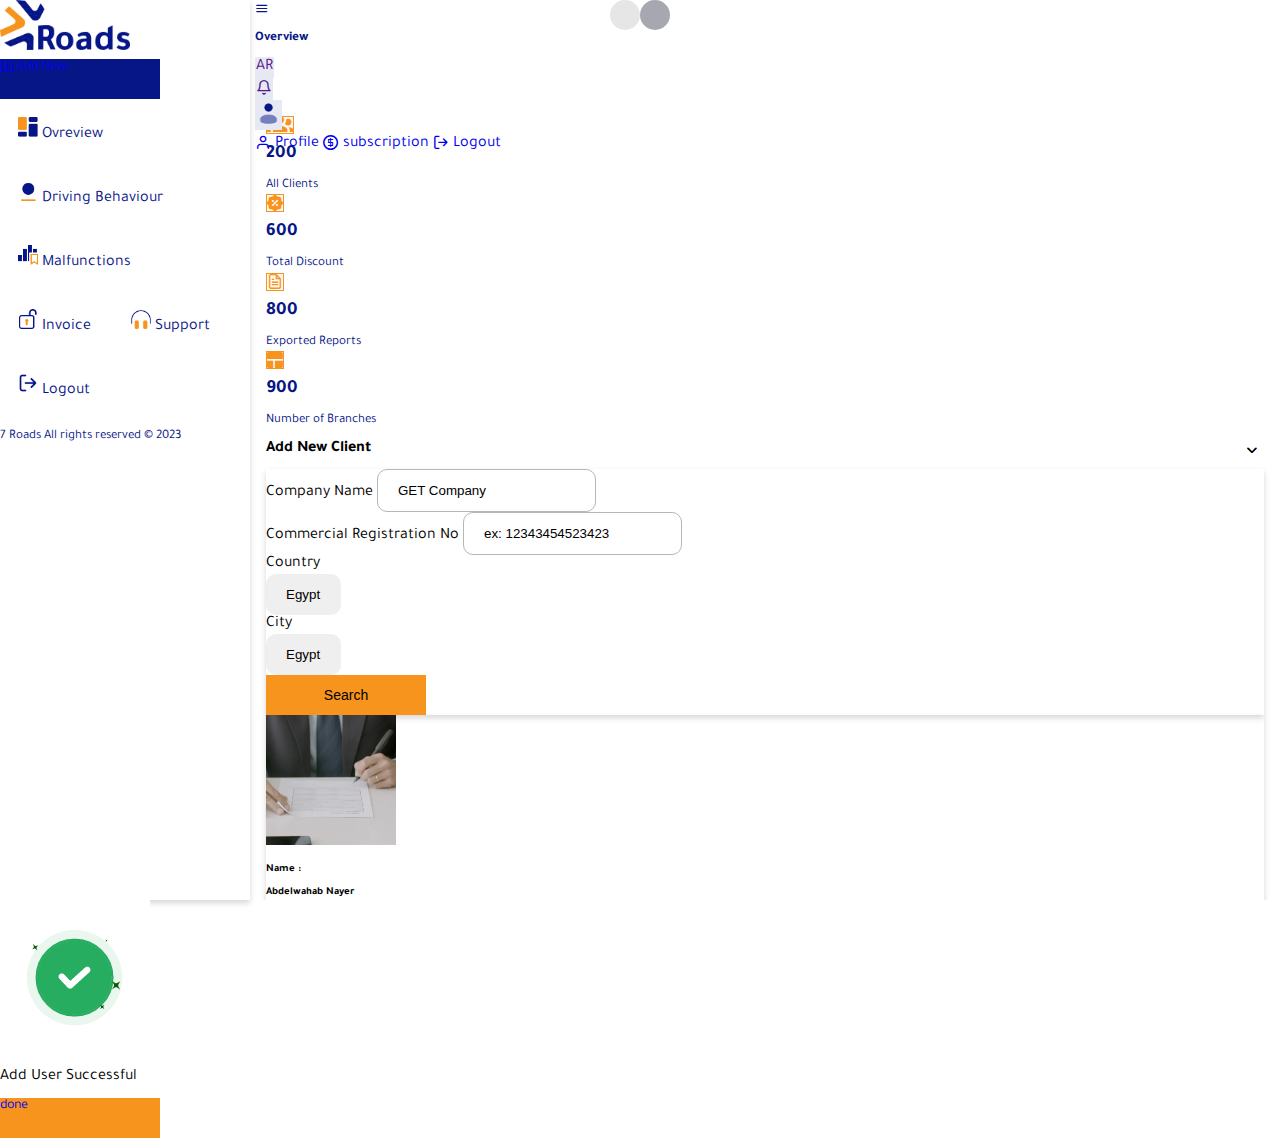
==== addnew.html @ 09cc7b53 "done-app" ====
<!DOCTYPE html>
<html lang="en" dir="ltr">
<head>
    <!-- Title Page -->
    <title>Roads</title>

    <!-- favicon Page -->
    <link rel="shortcut icon" href="./images/Logo-Roads.png">

    <!-- Required meta tags -->
    <meta charset="utf-8">
    <meta http-equiv="X-UA-Compatible" content="IE=edge,chrome=1">
    <meta name="viewport" content="width=device-width, initial-scale=1, maximum-scale=1, user-scalable=no">
    <meta name="HandheldFriendly" content="true">

    <!-- Fancybox CSS -->
    <meta name="theme-color" content="#121320">
    <meta name="msapplication-navbutton-color" content="#121320">
    <meta name="apple-mobile-web-app-status-bar-style" content="#121320">

    <!-- CSS Animation -->
    <link href="https://unpkg.com/aos@2.3.1/dist/aos.css" rel="stylesheet">
    <!-- Bootstrap 5 -->
    <link href="https://cdn.jsdelivr.net/npm/bootstrap@5.0.2/dist/css/bootstrap.min.css" rel="stylesheet" integrity="sha384-EVSTQN3/azprG1Anm3QDgpJLIm9Nao0Yz1ztcQTwFspd3yD65VohhpuuCOmLASjC" crossorigin="anonymous">
    <!-- Main CSS -->
    <link rel="stylesheet" href="./style/main.css">
    <!-- Icons -->
    <link rel="stylesheet" href="./icons/icons.css">


</head>
<body>

    <!-- Loading App -->
    <div class="loader w-100 h-100">
        <div class="spinner">
            <div class="item item-1"></div>
            <div class="item item-2"></div>
            <div class="item item-3"></div>
            <div class="item item-4"></div>
        </div>
    </div>
    
    <div class="admin">

        <!-- Header -->
        <header class="d-flex align-items-center bg-white heder-dashboard">
            <div class="d-flex align-items-center justify-content-between px-4 w-100">
                <div class="d-flex align-items-center">
                    <button class="btn-fade-nav">
                        <i class="icon-menu fs-3 colorMain"></i>
                    </button>
                    <h5 class="fw-bold mx-3 my-0 colorMain">Overview</h5>
                </div>
                <div class="d-flex align-items-center">
                    <div class="lang-list mx-2">
                        <a href="" class="btn bgOpSecColor borderOpSecColor outline">
                            <span class="fs-6 fw-bold">AR</span>
                        </a>
                    </div>
                    <div class="dropdown bell-list mx-2">
                        <a href="" class="btn bgOpSecColor borderOpSecColor outline">
                            <i class="icon-bell fs-5"></i>
                        </a>
                    </div>
                    <div class="dropdown user-list mx-2">
                        <button class="btn bgOpSecColor borderOpSecColor outline" type="button" id="dropdownMenuButton1" data-bs-toggle="dropdown" aria-expanded="false">
                            <img src="./images/t-ico-1.png" alt="">
                        </button>
                        <ul class="dropdown-menu p-0" aria-labelledby="dropdownMenuButton1">
                            <li class="w-100">
                                <a class="dropdown-item border-bottom py-2 w-100" href="profile.html">
                                    <i class="icon-user"></i>
                                    <span class="mx-2">Profile</span>
                                </a>
                            </li>
                            <li class="w-100">
                                <a class="dropdown-item border-bottom py-2 w-100" href="subscription.html">
                                    <i class="icon-coin-dollar"></i>
                                    <span class="mx-2">
                                        subscription
                                    </span>
                                </a>
                            </li>
                            <li class="w-100">
                                <a class="dropdown-item py-2 w-100" href="index.html">
                                    <i class="icon-log-out"></i>
                                    <span class="mx-2">Logout</span>
                                </a>
                            </li>
                        </ul>
                    </div>
                </div>
            </div>
        </header>

        <!-- Side Nav -->
        <aside class="nav p-3">
            <div class="d-flex flex-column justify-content-between w-100">
                <div class="">
                    <div class="logo-img text-center p-2 mb-5 mt-3">
                        <img src="./images/logo.png" alt="">
                        <img class="m-auto" src="./images/Logo-Roads.png" alt="">
                    </div>
                    <a href="addnew.html" class="btn-button w-100 bgColorMain text-white rounded-3 mb-4 d-flex align-items-center justify-content-center">
                        <i class="icon-plus-square"></i>
                        <span class="mx-2">Add New</span>
                    </a>
                    <ul class="d-flex flex-column">
                        <li class="my-1">
                            <a href="dashboard.html" class="d-block">
                                <img src="./images/t-ico-7.png" alt="">
                                <span class="fw-bold colorMain mx-2">Ovreview</span>
                            </a>
                        </li>
                        <li class="my-1">
                            <a href="driving-behaviour.html" class="d-block">
                                <img src="./images/t-ico-6.png" alt="">
                                <span class="fw-bold colorMain mx-2">Driving Behaviour</span>
                            </a>
                        </li>
                        <li class="my-1">
                            <a href="malfunctions.html" class="d-block">
                                <img src="./images/t-ico-5.png" alt="">
                                <span class="fw-bold colorMain mx-2">Malfunctions</span>
                            </a>
                        </li>
                        <li class="my-1">
                            <a href="invoice.html" class="d-block">
                                <img src="./images/t-ico-4.png" alt="">
                                <span class="fw-bold colorMain mx-2">Invoice</span>
                            </a>
                        </li>
                        <li class="my-1">
                            <a href="support.html" class="d-block">
                                <img src="./images/t-ico-3.png" alt="">
                                <span class="fw-bold colorMain mx-2">Support</span>
                            </a>
                        </li>
                        <li class="my-1">
                            <a href="index.html" class="d-block py-2">
                                <img src="./images/t-ico-2.png" alt="">
                                <span class="fw-bold colorMain mx-2">Logout</span>
                            </a>
                        </li>
                    </ul>
                </div>
                <div class="mt-5 pt-5 end-footer-board">
                    <p class="m-0 text-center colorMain small-font-13"><span class="fw-bold">7 Roads</span> All rights reserved © 2023</p>
                </div>
            </div>
        </aside>

        <!-- Main Body -->
        <main class="main-body body-board py-3">
            <div class="container-fulid p-0 m-0">

                <div class="row p-0 m-0">
                    <div class="col-md-3 col-xs-12">
                        <div class="border py-3 px-3 my-2 block-sec">
                            <div class="d-flex align-items-center">
                                <div class="icon-sec">
                                    <span class="borderSecondColor d-flex rounded-circle align-items-center justify-content-center">
                                        <i class="icon-users-group secondColor fs-6"></i>
                                    </span>
                                </div>
                                <div class="info-sec px-3">
                                    <h3 class="colorMain fw-bold m-0">200</h3>
                                    <span class="small-font-13 fw-bold colorMain">All Clients</span>
                                </div>
                            </div>
                        </div>
                    </div>
                    <div class="col-md-3 col-xs-12">
                        <div class="border py-3 px-3 my-2 block-sec">
                            <div class="d-flex align-items-center">
                                <div class="icon-sec">
                                    <span class="borderSecondColor d-flex rounded-circle align-items-center justify-content-center">
                                        <i class="icon-discount-fill secondColor fs-4"></i>
                                    </span>
                                </div>
                                <div class="info-sec px-3">
                                    <h3 class="colorMain fw-bold m-0">600</h3>
                                    <span class="small-font-13 fw-bold colorMain">Total Discount</span>
                                </div>
                            </div>
                        </div>
                    </div>
                    <div class="col-md-3 col-xs-12">
                        <div class="border py-3 px-3 my-2 block-sec">
                            <div class="d-flex align-items-center">
                                <div class="icon-sec">
                                    <span class="borderSecondColor d-flex rounded-circle align-items-center justify-content-center">
                                        <i class="icon-file-text secondColor fs-4"></i>
                                    </span>
                                </div>
                                <div class="info-sec px-3">
                                    <h3 class="colorMain fw-bold m-0">800</h3>
                                    <span class="small-font-13 fw-bold colorMain">Exported Reports</span>
                                </div>
                            </div>
                        </div>
                    </div>
                    <div class="col-md-3 col-xs-12">
                        <div class="border py-3 px-3 my-2 block-sec">
                            <div class="d-flex align-items-center">
                                <div class="icon-sec">
                                    <span class="borderSecondColor d-flex rounded-circle align-items-center justify-content-center">
                                        <i class="icon-team-dashboard secondColor fs-5"></i>
                                    </span>
                                </div>
                                <div class="info-sec px-3">
                                    <h3 class="colorMain fw-bold m-0">900</h3>
                                    <span class="small-font-13 fw-bold colorMain">Number of Branches</span>
                                </div>
                            </div>
                        </div>
                    </div>
                </div>

                <div class="my-4 px-4">
                    <div class="d-flex align-items-center justify-content-between mt-5 mb-3 in-filter">
                        
                        <div class="title d-inline-block">
                            <h4 class="border-bottom border-3 pb-2 m-0 borColorMain fw-bold">Add New Client</h4>
                        </div>
                        
                    </div>

                    <div class="my-4 old-shadow rounded-3 px-4 py-2">

                        <form class="row align-items-center form-user">

                            <div class="col-md-3 col-xs-12">
                                <div class="my-2">
                                    <label for="" class="mb-2 fw-bold">Company Name</label>
                                    <input type="text"  class="w-100 border" value="GET Company">
                                </div>
                            </div>

                            <div class="col-md-3 col-xs-12">
                                <div class="my-2">
                                    <label for="" class="mb-2 fw-bold">Commercial Registration No</label>
                                    <input type="text"  class="w-100 border" value="ex: 12343454523423">
                                </div>
                            </div>

                            <div class="col-md-3 col-xs-12">
                                <div class="my-2">
                                    <label for="" class="mb-2 fw-bold">Country</label>
                                    <div class="select-in position-relative">
                                        <select class="form-select" aria-label="Default select example outline">
                                            <option selected>Egypt</option>
                                            <option value="">Egypt</option>
                                            <option value="">Egypt</option>
                                          </select>
                                    </div>
                                </div>
                            </div>

                            <div class="col-md-3 col-xs-12">
                                <div class="my-2">
                                    <label for="" class="mb-2 fw-bold">City</label>
                                    <div class="select-in position-relative">
                                        <select class="form-select" aria-label="Default select example outline">
                                            <option selected>Egypt</option>
                                            <option value="">Egypt</option>
                                            <option value="">Egypt</option>
                                          </select>
                                    </div>
                                </div>
                            </div>

                            <div class="col-md-12 col-xs-12">
                                <button class="btn text-white bgSecondColor m-auto d-table my-3 btn-button">Search</button>
                            </div>

                        </form>

                    </div>

                    <!-- Section Not found Data -->

                    <!-- <div class="main-body d-flex align-items-center justify-content-center flex-column">
                        <img src="./images/not-found.gif" alt="" class="border rounded-3">
                        <h4 class="text-dark mt-3">Search to find your customer</h4>
                    </div> -->

                    <!-- Section Date Result -->
                    <div class="row">
                        <div class="col-md-4 col-xs-12 overflow-hidden">
                            <div class="old-shadow p-2 my-3 rounded-3 section-client">
                                <div class="d-flex align-items-center">
                                    <div class="img-client overflow-hidden rounded-3">
                                        <img src="./images/bg-img.png" alt="">
                                    </div>
                                    <div class="info-client px-3">
                                        <div class="d-flex align-items-center my-1">
                                            <h6 class="m-0 fw-bold">Name :</h6>
                                            <h6 class="m-0 mx-2">Abdelwahab Nayer</h6>
                                        </div>
                                        <div class="d-flex align-items-center my-1">
                                            <h6 class="m-0 fw-bold">Email :</h6>
                                            <h6 class="m-0 mx-2">AbdelwahabNayer@gmail.com</h6>
                                        </div>
                                        <div class="d-flex align-items-center my-1">
                                            <h6 class="m-0 fw-bold">ID :</h6>
                                            <h6 class="m-0 mx-2">345345345345345</h6>
                                        </div>
                                        <div class="d-flex align-items-center my-1">
                                            <h6 class="m-0 fw-bold">Country :</h6>
                                            <h6 class="m-0 mx-2">Egypt</h6>
                                        </div>
                                        <div class="d-flex align-items-center my-1">
                                            <h6 class="m-0 fw-bold">City :</h6>
                                            <h6 class="m-0 mx-2">Cairo</h6>
                                        </div>
                                    </div>
                                </div>
                                <div class="d-flex align-items-center justify-content-end">
                                    <button data-bs-toggle="modal" data-bs-target="#exampleModal2" class="btn text-white bgSecondColor mt-1 outline outline">
                                        Add
                                    </button>
                                </div>
                            </div>
                        </div>
                        <div class="col-md-4 col-xs-12 overflow-hidden">
                            <div class="old-shadow p-2 my-3 rounded-3 section-client">
                                <div class="d-flex align-items-center">
                                    <div class="img-client overflow-hidden rounded-3">
                                        <img src="./images/bg-img.png" alt="">
                                    </div>
                                    <div class="info-client px-3">
                                        <div class="d-flex align-items-center my-1">
                                            <h6 class="m-0 fw-bold">Name :</h6>
                                            <h6 class="m-0 mx-2">Abdelwahab Nayer</h6>
                                        </div>
                                        <div class="d-flex align-items-center my-1">
                                            <h6 class="m-0 fw-bold">Email :</h6>
                                            <h6 class="m-0 mx-2">AbdelwahabNayer@gmail.com</h6>
                                        </div>
                                        <div class="d-flex align-items-center my-1">
                                            <h6 class="m-0 fw-bold">ID :</h6>
                                            <h6 class="m-0 mx-2">345345345345345</h6>
                                        </div>
                                        <div class="d-flex align-items-center my-1">
                                            <h6 class="m-0 fw-bold">Country :</h6>
                                            <h6 class="m-0 mx-2">Egypt</h6>
                                        </div>
                                        <div class="d-flex align-items-center my-1">
                                            <h6 class="m-0 fw-bold">City :</h6>
                                            <h6 class="m-0 mx-2">Cairo</h6>
                                        </div>
                                    </div>
                                </div>
                                <div class="d-flex align-items-center justify-content-end">
                                    <button data-bs-toggle="modal" data-bs-target="#exampleModal2" class="btn text-white bgSecondColor mt-1 outline">
                                        Add
                                    </button>
                                </div>
                            </div>
                        </div>
                        <div class="col-md-4 col-xs-12 overflow-hidden">
                            <div class="old-shadow p-2 my-3 rounded-3 section-client">
                                <div class="d-flex align-items-center">
                                    <div class="img-client overflow-hidden rounded-3">
                                        <img src="./images/bg-img.png" alt="">
                                    </div>
                                    <div class="info-client px-3">
                                        <div class="d-flex align-items-center my-1">
                                            <h6 class="m-0 fw-bold">Name :</h6>
                                            <h6 class="m-0 mx-2">Abdelwahab Nayer</h6>
                                        </div>
                                        <div class="d-flex align-items-center my-1">
                                            <h6 class="m-0 fw-bold">Email :</h6>
                                            <h6 class="m-0 mx-2">AbdelwahabNayer@gmail.com</h6>
                                        </div>
                                        <div class="d-flex align-items-center my-1">
                                            <h6 class="m-0 fw-bold">ID :</h6>
                                            <h6 class="m-0 mx-2">345345345345345</h6>
                                        </div>
                                        <div class="d-flex align-items-center my-1">
                                            <h6 class="m-0 fw-bold">Country :</h6>
                                            <h6 class="m-0 mx-2">Egypt</h6>
                                        </div>
                                        <div class="d-flex align-items-center my-1">
                                            <h6 class="m-0 fw-bold">City :</h6>
                                            <h6 class="m-0 mx-2">Cairo</h6>
                                        </div>
                                    </div>
                                </div>
                                <div class="d-flex align-items-center justify-content-end">
                                    <button data-bs-toggle="modal" data-bs-target="#exampleModal2" class="btn text-white bgSecondColor mt-1 outline">
                                        Add
                                    </button>
                                </div>
                            </div>
                        </div>
                        <div class="col-md-4 col-xs-12 overflow-hidden">
                            <div class="old-shadow p-2 my-3 rounded-3 section-client">
                                <div class="d-flex align-items-center">
                                    <div class="img-client overflow-hidden rounded-3">
                                        <img src="./images/bg-img.png" alt="">
                                    </div>
                                    <div class="info-client px-3">
                                        <div class="d-flex align-items-center my-1">
                                            <h6 class="m-0 fw-bold">Name :</h6>
                                            <h6 class="m-0 mx-2">Abdelwahab Nayer</h6>
                                        </div>
                                        <div class="d-flex align-items-center my-1">
                                            <h6 class="m-0 fw-bold">Email :</h6>
                                            <h6 class="m-0 mx-2">AbdelwahabNayer@gmail.com</h6>
                                        </div>
                                        <div class="d-flex align-items-center my-1">
                                            <h6 class="m-0 fw-bold">ID :</h6>
                                            <h6 class="m-0 mx-2">345345345345345</h6>
                                        </div>
                                        <div class="d-flex align-items-center my-1">
                                            <h6 class="m-0 fw-bold">Country :</h6>
                                            <h6 class="m-0 mx-2">Egypt</h6>
                                        </div>
                                        <div class="d-flex align-items-center my-1">
                                            <h6 class="m-0 fw-bold">City :</h6>
                                            <h6 class="m-0 mx-2">Cairo</h6>
                                        </div>
                                    </div>
                                </div>
                                <div class="d-flex align-items-center justify-content-end">
                                    <button data-bs-toggle="modal" data-bs-target="#exampleModal2" class="btn text-white bgSecondColor mt-1 outline">
                                        Add
                                    </button>
                                </div>
                            </div>
                        </div>
                        <div class="col-md-4 col-xs-12 overflow-hidden">
                            <div class="old-shadow p-2 my-3 rounded-3 section-client">
                                <div class="d-flex align-items-center">
                                    <div class="img-client overflow-hidden rounded-3">
                                        <img src="./images/bg-img.png" alt="">
                                    </div>
                                    <div class="info-client px-3">
                                        <div class="d-flex align-items-center my-1">
                                            <h6 class="m-0 fw-bold">Name :</h6>
                                            <h6 class="m-0 mx-2">Abdelwahab Nayer</h6>
                                        </div>
                                        <div class="d-flex align-items-center my-1">
                                            <h6 class="m-0 fw-bold">Email :</h6>
                                            <h6 class="m-0 mx-2">AbdelwahabNayer@gmail.com</h6>
                                        </div>
                                        <div class="d-flex align-items-center my-1">
                                            <h6 class="m-0 fw-bold">ID :</h6>
                                            <h6 class="m-0 mx-2">345345345345345</h6>
                                        </div>
                                        <div class="d-flex align-items-center my-1">
                                            <h6 class="m-0 fw-bold">Country :</h6>
                                            <h6 class="m-0 mx-2">Egypt</h6>
                                        </div>
                                        <div class="d-flex align-items-center my-1">
                                            <h6 class="m-0 fw-bold">City :</h6>
                                            <h6 class="m-0 mx-2">Cairo</h6>
                                        </div>
                                    </div>
                                </div>
                                <div class="d-flex align-items-center justify-content-end">
                                    <button data-bs-toggle="modal" data-bs-target="#exampleModal2" class="btn text-white bgSecondColor mt-1 outline">
                                        Add
                                    </button>
                                </div>
                            </div>
                        </div>
                        <div class="col-md-4 col-xs-12 overflow-hidden">
                            <div class="old-shadow p-2 my-3 rounded-3 section-client">
                                <div class="d-flex align-items-center">
                                    <div class="img-client overflow-hidden rounded-3">
                                        <img src="./images/bg-img.png" alt="">
                                    </div>
                                    <div class="info-client px-3">
                                        <div class="d-flex align-items-center my-1">
                                            <h6 class="m-0 fw-bold">Name :</h6>
                                            <h6 class="m-0 mx-2">Abdelwahab Nayer</h6>
                                        </div>
                                        <div class="d-flex align-items-center my-1">
                                            <h6 class="m-0 fw-bold">Email :</h6>
                                            <h6 class="m-0 mx-2">AbdelwahabNayer@gmail.com</h6>
                                        </div>
                                        <div class="d-flex align-items-center my-1">
                                            <h6 class="m-0 fw-bold">ID :</h6>
                                            <h6 class="m-0 mx-2">345345345345345</h6>
                                        </div>
                                        <div class="d-flex align-items-center my-1">
                                            <h6 class="m-0 fw-bold">Country :</h6>
                                            <h6 class="m-0 mx-2">Egypt</h6>
                                        </div>
                                        <div class="d-flex align-items-center my-1">
                                            <h6 class="m-0 fw-bold">City :</h6>
                                            <h6 class="m-0 mx-2">Cairo</h6>
                                        </div>
                                    </div>
                                </div>
                                <div class="d-flex align-items-center justify-content-end">
                                    <button data-bs-toggle="modal" data-bs-target="#exampleModal2" class="btn text-white bgSecondColor mt-1 outline">
                                        Add
                                    </button>
                                </div>
                            </div>
                        </div>
                    </div>

                </div>
            </div>
        </main>

    </div>

    <!-- Modal Remove Item -->
    <div class="modal fade" id="exampleModal2" tabindex="-1" aria-labelledby="exampleModalLabel" aria-hidden="true">
        <div class="modal-dialog modal-dialog-centered">
          <div class="modal-content">
            <div class="modal-body">
                <div class="text-center p-4">
                    <div class="d-flex align-items-center justify-content-center m-auto">
                        <img src="./images/done.gif" alt="" class="border rounded-3">
                    </div>
                    <p class="text-dark my-3 fs-4">Add User Successful</p>
                    <div class="d-flex align-items-center justify-content-center">
                        <a href="driving-behaviour.html" class="btn-button bgSecondColor text-white rounded-3 d-flex align-items-center justify-content-center fs-6 mx-2">done</a>
                    </div>
                </div>
            </div>
          </div>
        </div>
    </div>


    <!-- Plugin Jquery -->
    <script src="https://ajax.googleapis.com/ajax/libs/jquery/3.5.1/jquery.min.js"></script>
    <!-- Bootstrap 5 -->
    <script src="https://cdn.jsdelivr.net/npm/bootstrap@5.1.1/dist/js/bootstrap.bundle.min.js" integrity="sha384-/bQdsTh/da6pkI1MST/rWKFNjaCP5gBSY4sEBT38Q/9RBh9AH40zEOg7Hlq2THRZ" crossorigin="anonymous"></script>
    <!-- Plugin Animation Page -->
    <script src="https://unpkg.com/aos@2.3.1/dist/aos.js"></script>
    <!-- Plugin Text Animation -->
    <script src="./js/script.js"></script>

</body>
</html>
---- style/main.css ----
@import url("https://fonts.googleapis.com/css2?family=Tajawal:wght@300;700&display=swap");
.loader {
  position: fixed;
  top: 0;
  bottom: initial;
  right: 0;
  left: 0;
  transform: initial;
  margin: auto;
  display: flex;
  align-items: center;
  justify-content: center;
  flex-direction: row;
  flex-wrap: initial;
  z-index: 99999;
}
.loader::after {
  content: "";
  position: absolute;
  top: 0;
  bottom: initial;
  right: 0;
  left: initial;
  transform: var(--backRightIn);
  margin: auto;
  transition: all 1s ease-in-out;
  -o-transition: all 1s ease-in-out;
  -moz-transition: all 1s ease-in-out;
  -webkit-transition: all 1s ease-in-out;
  background: #FFF;
  width: 50%;
  height: 100%;
}
.loader::before {
  content: "";
  position: absolute;
  top: 0;
  bottom: initial;
  right: initial;
  left: 0;
  transform: var(--backLefttIn);
  margin: auto;
  transition: all 1s ease-in-out;
  -o-transition: all 1s ease-in-out;
  -moz-transition: all 1s ease-in-out;
  -webkit-transition: all 1s ease-in-out;
  background: #FFF;
  width: 50%;
  height: 100%;
}
.loader .spinner {
  position: absolute;
  top: 0;
  bottom: 0;
  right: 0;
  left: 0;
  transform: initial;
  margin: auto;
  width: 60px;
  height: 60px;
  z-index: 9;
}
.loader .spinner .item {
  width: 30px;
  height: 30px;
  border-radius: 50%;
  position: absolute;
}
.loader .spinner .item.item-1 {
  background-color: #071687;
  top: 0;
  left: 0;
  z-index: 1;
  animation: item-1_move 1.8s cubic-bezier(0.6, 0.01, 0.4, 1) infinite;
}
.loader .spinner .item.item-2 {
  background-color: #F7941D;
  top: 0;
  right: 0;
  animation: item-2_move 1.8s cubic-bezier(0.6, 0.01, 0.4, 1) infinite;
}
.loader .spinner .item.item-3 {
  background-color: #0B0E29;
  bottom: 0;
  right: 0;
  z-index: 1;
  animation: item-3_move 1.8s cubic-bezier(0.6, 0.01, 0.4, 1) infinite;
}
.loader .spinner .item.item-4 {
  background-color: #BABABA;
  bottom: 0;
  left: 0;
  animation: item-4_move 1.8s cubic-bezier(0.6, 0.01, 0.4, 1) infinite;
}
@keyframes item-1_move {
  0%, 100% {
    transform: translate(0, 0);
  }
  25% {
    transform: translate(0, 30px);
  }
  50% {
    transform: translate(30px, 30px);
  }
  75% {
    transform: translate(30px, 0);
  }
}
@keyframes item-2_move {
  0%, 100% {
    transform: translate(0, 0);
  }
  25% {
    transform: translate(-30px, 0);
  }
  50% {
    transform: translate(-30px, 30px);
  }
  75% {
    transform: translate(0, 30px);
  }
}
@keyframes item-3_move {
  0%, 100% {
    transform: translate(0, 0);
  }
  25% {
    transform: translate(0, -30px);
  }
  50% {
    transform: translate(-30px, -30px);
  }
  75% {
    transform: translate(-30px, 0);
  }
}
@keyframes item-4_move {
  0%, 100% {
    transform: translate(0, 0);
  }
  25% {
    transform: translate(30px, 0);
  }
  50% {
    transform: translate(30px, -30px);
  }
  75% {
    transform: translate(0, -30px);
  }
}

:root {
  --aside-nav-width: 250px;
}

.admin {
  --spacing: 1rem;
  display: flex;
  flex-wrap: wrap;
  display: grid;
  height: 100vh;
  grid-template-rows: 100px 1fr 70px;
  grid-template-columns: var(--aside-nav-width) 1fr;
  grid-template-areas: "nav header" "nav main" "nav main";
}
.admin .heder-dashboard {
  flex-basis: 100%;
  grid-area: header;
  height: 100px;
  position: relative;
  margin: 0 5px;
}
.admin aside {
  flex: 0 0 var(--aside-nav-width);
  box-shadow: 0 3px 6px rgba(0, 0, 0, 0.16);
  grid-area: nav;
}
.admin main {
  flex: 1;
  grid-area: main;
  padding: var(--spacing);
  overflow-y: auto;
  overflow-x: hidden;
  -webkit-overflow-scrolling: touch;
}

aside .logo-img img {
  max-width: 130px;
}
aside .logo-img img:last-child {
  display: none;
}
aside ul li a {
  border-radius: 10px;
  padding: 18px;
}
aside ul li a.active {
  background-color: #E6E8F3;
}
aside ul li a img {
  -o-object-fit: contain;
     object-fit: contain;
  width: 20px;
  height: 20px;
}
aside.in-aside .logo-img img:last-child {
  display: block;
}
aside.in-aside .logo-img img:first-child {
  display: none;
}
aside.in-aside .end-footer-board {
  display: none;
}
aside.in-aside a {
  text-align: center;
}
aside.in-aside a span {
  display: none;
}

.heder-dashboard .user-list button img {
  max-width: 25px;
}

.header-home {
  position: sticky;
  top: 0;
  z-index: 9999;
}
.header-home.header-fixed {
  box-shadow: rgba(99, 99, 99, 0.2) 0px 2px 8px 0px;
  animation: slideDown 0.7s;
}
@keyframes slideDown {
  0% {
    opacity: 0;
    transform: translateY(-100%);
  }
  100% {
    opacity: 1;
    transform: translateY(0%);
  }
}

@media (max-width: 1200px) {
  .click-nav {
    display: flex !important;
  }
  .click-nav .closed:nth-of-type(2) {
    margin: -6px;
  }
  .header-home .logo img {
    max-width: 100px;
  }
  .header-home .in-head-mobile {
    width: 100%;
  }
  .header-home .nav-header {
    position: fixed;
    top: 0;
    bottom: initial;
    right: initial;
    left: initial;
    transform: initial;
    margin: auto;
    transition: all 0.5s ease-in-out;
    -o-transition: all 0.5s ease-in-out;
    -moz-transition: all 0.5s ease-in-out;
    -webkit-transition: all 0.5s ease-in-out;
    box-shadow: rgba(99, 99, 99, 0.2) 0px 2px 8px 0px;
    z-index: 999;
    width: 250px;
    height: 100%;
    overflow-x: hidden;
    overflow-y: scroll;
    -webkit-overflow-scrolling: touch;
    will-change: scroll-position;
    contain: size style layout;
    flex-direction: column;
    align-items: initial !important;
    justify-content: initial !important;
  }
  .header-home .nav-header ul {
    flex-direction: column;
    align-items: initial !important;
    justify-content: initial !important;
  }
  .header-home .nav-header ul li {
    display: block;
    margin: 20px 0;
  }
  .header-home .nav-header .last-control {
    margin-top: 30px;
    justify-content: center;
  }
}
footer {
  background-color: #0B0E29;
}
footer .logo-footer {
  border-bottom: 1px solid #373a53;
}
footer .logo-footer img {
  max-width: 150px;
}
footer .link-cards img {
  max-width: 45px;
}
footer .links-footer ul li a {
  opacity: 40%;
}
footer .links-footer ul li a:hover {
  opacity: 100%;
}
footer .end-footer .container {
  border-top: 1px solid #373a53;
}
footer .end-footer .container .link-social ul li a {
  width: 45px;
  height: 45px;
}
footer .end-footer .container .link-social ul li a:hover i {
  transform: scale(1.5) rotate(360deg);
}
footer .end-footer .container .link-social ul li.facebook:hover a {
  background-color: #1877F2;
}
footer .end-footer .container .link-social ul li.twitter:hover a {
  background-color: #1DA1F2;
}
footer .end-footer .container .link-social ul li.instgram:hover a {
  background-color: #E4405F;
}
footer .end-footer .container .link-social ul li.linkedin:hover a {
  background-color: #0A66C2;
}
footer .end-footer .container .link-social ul li.whatsapp:hover a {
  background-color: #25D366;
}

@media (max-width: 1200px) {
  footer .col-md-3, footer .col-md-2 {
    width: 100%;
  }
}
* {
  border: 0;
  margin: 0;
  padding: 0;
  outline: none !important;
  box-sizing: border-box;
}

body {
  margin: 0;
  padding: 0;
  overflow-x: hidden !important;
  font-family: "Tajawal", sans-serif !important;
}

a, button, input, textarea, i {
  transition: all 0.5s ease-in-out;
  -o-transition: all 0.5s ease-in-out;
  -moz-transition: all 0.5s ease-in-out;
  -webkit-transition: all 0.5s ease-in-out;
}

img {
  -o-object-fit: cover;
     object-fit: cover;
}

a {
  text-decoration: none !important;
  display: inline-block;
  cursor: pointer;
}

i {
  vertical-align: middle;
}

h1, h2, h3, h4, h5, h6, p {
  margin: 10px 0;
}

ul {
  list-style: none;
  padding: 0;
  margin: 0;
}

li {
  display: inline-block;
}

input {
  border: 1px solid #B6B6B6;
  padding: 13px 20px;
  border-radius: 10px;
  background-color: rgba(255, 255, 255, 0.2);
  color: #FFF;
}

textarea {
  border: 1px solid #B6B6B6;
  color: #FFF;
  padding: 13px 20px;
  border-radius: 10px;
  min-height: 100px;
  resize: none;
}

::-webkit-input-placeholder {
  color: #FFF;
  opacity: 1;
}

::-moz-placeholder {
  color: #FFF;
  opacity: 1;
}

:-ms-input-placeholder {
  color: #FFF;
  opacity: 1;
}

:-moz-placeholder {
  color: #FFF;
  opacity: 1;
}

.fix-icon-Input {
  position: absolute;
  top: 50%;
  bottom: initial;
  right: initial;
  left: initial;
  transform: translateY(-50%);
  margin: auto;
}

select {
  -webkit-appearance: none;
  -moz-appearance: none;
}

/* Chrome, Safari, Edge, Opera */
input::-webkit-outer-spin-button,
input::-webkit-inner-spin-button {
  -webkit-appearance: none;
  margin: 0;
}

/* Firefox */
input[type=number] {
  -moz-appearance: textfield;
}

::-webkit-scrollbar {
  width: 0;
  height: 0;
}

.colorMain {
  color: #071687 !important;
}

.secondColor {
  color: #F7941D !important;
}

.colorGray {
  color: #BABABA !important;
}

.bgColorMain {
  background-color: #071687 !important;
}

.bgSecondColor {
  background-color: #F7941D !important;
}

.bgOpSecColor {
  background-color: #E6E8F3 !important;
}

.borderColorMain {
  border: 1px solid #071687 !important;
}

.borderSecondColor {
  border: 1px solid #F7941D !important;
}

.borderOpSecColor {
  border: 1px solid #E6E8F3 !important;
}

.borColorMain {
  border-color: #071687 !important;
}

.borSecondColor {
  border-color: #F7941D !important;
}

button {
  background-color: transparent;
  border: 0;
  cursor: pointer;
}

.btn-button {
  height: 40px;
  width: 160px;
  font-size: 14px;
}
.btn-button:hover {
  transform: scale(0.9);
}

.overlay-fixed {
  position: fixed;
  top: 0;
  bottom: initial;
  right: initial;
  left: initial;
  transform: initial;
  margin: auto;
  transition: all 0.3s ease-in-out;
  -o-transition: all 0.3s ease-in-out;
  -moz-transition: all 0.3s ease-in-out;
  -webkit-transition: all 0.3s ease-in-out;
  height: 100%;
  width: 100%;
  z-index: 998;
  background-color: rgba(0, 0, 0, 0.6);
}

.overlay-absolute {
  position: absolute;
  top: 0;
  bottom: initial;
  right: 0;
  left: initial;
  transform: initial;
  margin: auto;
  height: 100%;
  width: 100%;
  background-color: rgba(0, 0, 0, 0.6);
}

table tbody, table td, table tfoot, table th, table thead, table tr {
  vertical-align: middle;
  text-align: center;
  border: 0;
  border-bottom: 1px solid #DDD;
  padding: 15px !important;
}

.back {
  transform: translate(0) !important;
}

.owl-carousel {
  display: block;
  width: 100%;
  -webkit-tap-highlight-color: transparent;
  position: relative;
  direction: ltr;
}

.text-overflow {
  white-space: nowrap;
  text-overflow: ellipsis;
  width: 170px;
  overflow: hidden;
}

.main-body {
  min-height: 600px;
}

.old-shadow {
  box-shadow: 0 3px 6px rgba(0, 0, 0, 0.1607843137);
}

.over-x {
  overflow-x: auto;
}

.height-view-scroll {
  height: 500px;
  overflow-y: auto;
}

.outline {
  outline: none !important;
  box-shadow: none !important;
}

.btn-icon {
  width: 35px;
  height: 35px;
}

.btn-icon-big {
  width: 65px;
  height: 65px;
}

.small-font-10 {
  font-size: 10px;
}

.small-font-11 {
  font-size: 11px;
}

.small-font-12 {
  font-size: 12px;
}

.small-font-13 {
  font-size: 13px;
}

.icon-circle {
  width: 35px;
  height: 35px;
}

.click-nav {
  display: none;
  align-items: center;
  flex-direction: column;
  position: relative;
  z-index: 999;
  width: 40px;
  height: 44px;
  justify-content: center;
}
.click-nav .handle {
  background: #071687;
  height: 1px;
  width: 100%;
  margin: 0.32em auto;
  transition: all 350ms cubic-bezier(0.28, 0.55, 0.385, 1.65);
  transition-timing-function: cubic-bezier(0.28, 0.55, 0.385, 1.65);
}
.click-nav .closed {
  transform: rotate(45deg);
  width: 40px;
  position: relative;
  top: -7px;
}
.click-nav .closed:nth-of-type(2) {
  transform: rotate(-45deg);
  margin: -0.5em 0.5em;
}
.click-nav .closed:nth-of-type(3) {
  display: none;
}

.radio-box {
  cursor: pointer;
  font-size: 14px;
  -webkit-user-select: none;
  -moz-user-select: none;
  user-select: none;
}
.radio-box input {
  position: absolute;
  opacity: 0;
  cursor: pointer;
  height: auto;
}
.radio-box input:checked ~ .checkmark {
  border: 1px solid #071687;
  background-color: #071687;
}
.radio-box input:checked ~ .checkmark:after {
  display: block;
}
.radio-box .checkmark {
  border: 1px solid #ddd;
  position: relative;
  display: inline-block;
  height: 22px;
  width: 22px;
  background-color: transparent;
  border-radius: 5px;
}
.radio-box .checkmark:after {
  content: "";
  position: absolute;
  display: none;
  left: 7px;
  top: 2px;
  width: 7px;
  height: 12px;
  border: solid #FFF;
  border-width: 0 2px 2px 0;
  transform: rotate(45deg);
}

.images-upload-block {
  width: 160px;
  height: 160px;
}
.images-upload-block .upload-img {
  position: absolute;
  top: initial;
  bottom: 0;
  right: 0;
  left: initial;
  transform: initial;
  margin: auto;
  width: 40px;
  height: 40px;
  background-color: #071687;
}
.images-upload-block .upload-img input {
  position: absolute;
  top: 0;
  bottom: initial;
  right: 0;
  left: initial;
  transform: initial;
  margin: auto;
  width: 100%;
  height: 100%;
  opacity: 0;
}
.images-upload-block .uploaded-block {
  position: absolute;
  top: 0;
  bottom: initial;
  right: 0;
  left: initial;
  transform: initial;
  margin: auto;
  width: 100%;
  height: 100%;
  z-index: 9;
}
.images-upload-block .uploaded-block img {
  width: 100%;
  height: 100%;
}
.images-upload-block .uploaded-block .close {
  position: absolute;
  top: 0;
  bottom: initial;
  right: 0;
  left: initial;
  transform: initial;
  margin: auto;
  background-color: rgba(243, 79, 63, 0.3) !important;
  width: 100%;
  height: 100%;
  z-index: 9;
}

.select-in::after {
  content: "\e907";
  font-family: "icomoon";
  position: absolute;
  top: 50%;
  bottom: initial;
  right: initial;
  left: initial;
  transform: translateY(-50%);
  margin: auto;
}
.select-in .form-select {
  padding: 13px 20px;
  background-image: initial;
  border-radius: 10px;
}
.select-in .form-select:focus {
  border-color: #ced4da;
  outline: 0;
  box-shadow: 0 0 0 0 rgba(13, 110, 253, 0.25);
}

.dropdown-menu {
  top: 8px !important;
}
.dropdown-menu .dropdown-item:focus, .dropdown-menu .dropdown-item:hover {
  background-color: transparent !important;
  color: #000;
}

.pagination ul li a {
  width: 35px;
  height: 35px;
  border-radius: 6px;
}
.body-board .block-sec {
  border-radius: 10px;
}
.body-board .block-sec .icon-sec span {
  width: 50px;
  height: 50px;
  background-color: #fef9f3;
}
.body-board .in-filter .search-in {
  width: 400px;
}
.body-board .in-filter .search-in input {
  border-radius: 50px;
  padding: 0 10px;
  height: 40px;
  color: #000;
}
.body-board .in-filter .search-in button {
  position: absolute;
  top: 7px;
  bottom: initial;
  right: initial;
  left: initial;
  transform: initial;
  margin: auto;
}
.body-board .in-filter .date-input input {
  padding: 0 10px;
  height: 40px;
  border-radius: 50px;
  color: #000;
}
.body-board .form-user input {
  color: #000;
}
.body-board .section-client .img-client img {
  width: 130px;
  height: 130px;
}

.bg-auth {
  border-radius: 30px 30px 0 0;
  height: 600px;
}
.bg-auth .img-auth img {
  height: 576px;
}
.bg-auth .otp-num input {
  width: 60px;
  height: 50px;
}
.bg-auth .vector-shape {
  max-width: 150px;
}
.bg-auth .OR::after {
  content: "";
  background-color: #FFF;
  opacity: 40%;
  height: 1px;
  width: 100%;
  position: absolute;
  top: 50%;
  bottom: initial;
  right: 0;
  left: initial;
  transform: translateY(-50%);
  margin: auto;
}
.bg-auth .OR span {
  z-index: 9;
  width: 40px;
  height: 40px;
  background-color: #071687;
}

.custom-file-upload {
  border: 1px solid #B6B6B6;
  padding: 13px 20px;
  border-radius: 10px;
  background-color: rgba(255, 255, 255, 0.2);
  color: #FFF;
}

.body-home .head-poster {
  overflow: hidden;
  border-radius: 60px 60px 0 0;
  height: 800px;
}
.body-home .head-poster img {
  height: 800px;
}
.body-home .head-poster .info-head-poster {
  position: absolute;
  top: 50%;
  bottom: initial;
  right: 0;
  left: 0;
  transform: translateY(-50%);
  margin: auto;
  max-width: 435px;
}
.body-home .head-poster .info-head-poster h1 {
  font-size: 50px;
}
.body-home .head-poster .over-div {
  position: absolute;
  top: initial;
  bottom: 0;
  right: 0;
  left: 0;
  transform: initial;
  margin: auto;
  background: #e5e5e5;
  background: linear-gradient(to bottom, rgba(0, 0, 0, 0.1) 20%, rgba(7, 22, 135, 0.8) 100%);
  filter: progid:DXImageTransform.Microsoft.gradient( startColorstr=$mainColor, endColorstr=$mainColor,GradientType=0);
}
.body-home .head-poster .down-in {
  position: absolute;
  top: initial;
  bottom: 30px;
  right: 0;
  left: 0;
  transform: initial;
  margin: auto;
}
.body-home .section-boxs .box-item {
  border-radius: 15px;
}
.body-home .section-boxs .box-item span {
  width: 50px;
  height: 50px;
}
.body-home .join-us {
  border-radius: 20px;
}
.body-home .join-us img:first-child {
  height: 450px;
}
.body-home .join-us .over-div {
  position: absolute;
  top: initial;
  bottom: 0;
  right: 0;
  left: 0;
  transform: initial;
  margin: auto;
  background: #e5e5e5;
  background: linear-gradient(to left, rgba(7, 22, 135, 0.3) 0%, rgb(0, 13, 110) 100%);
  filter: progid:DXImageTransform.Microsoft.gradient( startColorstr=$mainColor, endColorstr=$mainColor,GradientType=0);
  z-index: 2;
}
.body-home .join-us .info-us {
  position: absolute;
  top: 50%;
  bottom: initial;
  right: 0;
  left: 0;
  transform: translateY(-50%);
  margin: auto;
  max-width: 85%;
  z-index: 6;
}

@media (max-width: 1000px) {
  .bg-auth {
    display: flex;
    align-items: center;
    justify-content: center;
    flex-direction: column;
    flex-wrap: initial;
  }
  .bg-auth .img-auth, .bg-auth img {
    display: none;
  }
  .bg-auth .row, .bg-auth .col-md-7, .bg-auth .w-75, .bg-auth .w-50 {
    width: 100% !important;
  }
}
@media (max-width: 767px) {
  .btn-fade-nav {
    display: none;
  }
}
html[dir=ltr] body {
  direction: ltr;
}
html[dir=ltr] .body-board .in-filter .search-in button {
  right: 15px;
}
html[dir=ltr] .select-in::after {
  right: 20px;
}
@media (max-width: 1200px) {
  html[dir=ltr] .nav-header {
    transform: translateX(-100%);
    left: 0;
  }
}

html[dir=rtl] body {
  direction: rtl;
}
html[dir=rtl] .body-board .in-filter .search-in button {
  left: 15px;
}
html[dir=rtl] .select-in::after {
  left: 20px;
}
@media (max-width: 1200px) {
  html[dir=rtl] .nav-header {
    transform: translateX(100%);
    right: 0;
  }
}/*# sourceMappingURL=main.css.map */
---- icons/icons.css ----
@font-face {
  font-family: 'icomoon';
  src:  url('fonts/icomoon.eot?jqzdnn');
  src:  url('fonts/icomoon.eot?jqzdnn#iefix') format('embedded-opentype'),
    url('fonts/icomoon.ttf?jqzdnn') format('truetype'),
    url('fonts/icomoon.woff?jqzdnn') format('woff'),
    url('fonts/icomoon.svg?jqzdnn#icomoon') format('svg');
  font-weight: normal;
  font-style: normal;
  font-display: block;
}

[class^="icon-"], [class*=" icon-"] {
  /* use !important to prevent issues with browser extensions that change fonts */
  font-family: 'icomoon' !important;
  speak: never;
  font-style: normal;
  font-weight: normal;
  font-variant: normal;
  text-transform: none;
  line-height: 1;

  /* Better Font Rendering =========== */
  -webkit-font-smoothing: antialiased;
  -moz-osx-font-smoothing: grayscale;
}

.icon-bi_check-all:before {
  content: "\e917";
}
.icon-discount-fill:before {
  content: "\e900";
}
.icon-team-dashboard:before {
  content: "\e901";
}
.icon-users-group:before {
  content: "\e902";
}
.icon-alert-circle:before {
  content: "\e903";
}
.icon-arrow-right:before {
  content: "\e904";
}
.icon-bell:before {
  content: "\e905";
}
.icon-camera:before {
  content: "\e918";
}
.icon-check-square:before {
  content: "\e906";
}
.icon-chevron-down:before {
  content: "\e907";
}
.icon-chevron-left:before {
  content: "\e914";
}
.icon-chevron-right:before {
  content: "\e915";
}
.icon-download:before {
  content: "\e913";
}
.icon-edit:before {
  content: "\e908";
}
.icon-file-text:before {
  content: "\e909";
}
.icon-log-out:before {
  content: "\e912";
}
.icon-menu:before {
  content: "\e90a";
}
.icon-plus-square:before {
  content: "\e90b";
}
.icon-search:before {
  content: "\e916";
}
.icon-trash-2:before {
  content: "\e90c";
}
.icon-upload:before {
  content: "\e90d";
}
.icon-user:before {
  content: "\e90e";
}
.icon-x:before {
  content: "\e90f";
}
.icon-x-circle:before {
  content: "\e910";
}
.icon-home:before {
  content: "\e911";
}
.icon-file-text2:before {
  content: "\e926";
}
.icon-coin-dollar:before {
  content: "\e93b";
}
.icon-calendar:before {
  content: "\e953";
}
.icon-printer:before {
  content: "\e954";
}
.icon-facebook:before {
  content: "\ea90";
}
.icon-instagram:before {
  content: "\ea92";
}
.icon-whatsapp:before {
  content: "\ea93";
}
.icon-twitter:before {
  content: "\ea96";
}
.icon-youtube:before {
  content: "\ea9d";
}
.icon-linkedin2:before {
  content: "\eaca";
}
.icon-file-pdf:before {
  content: "\eadf";
}
.icon-file-excel:before {
  content: "\eae2";
}
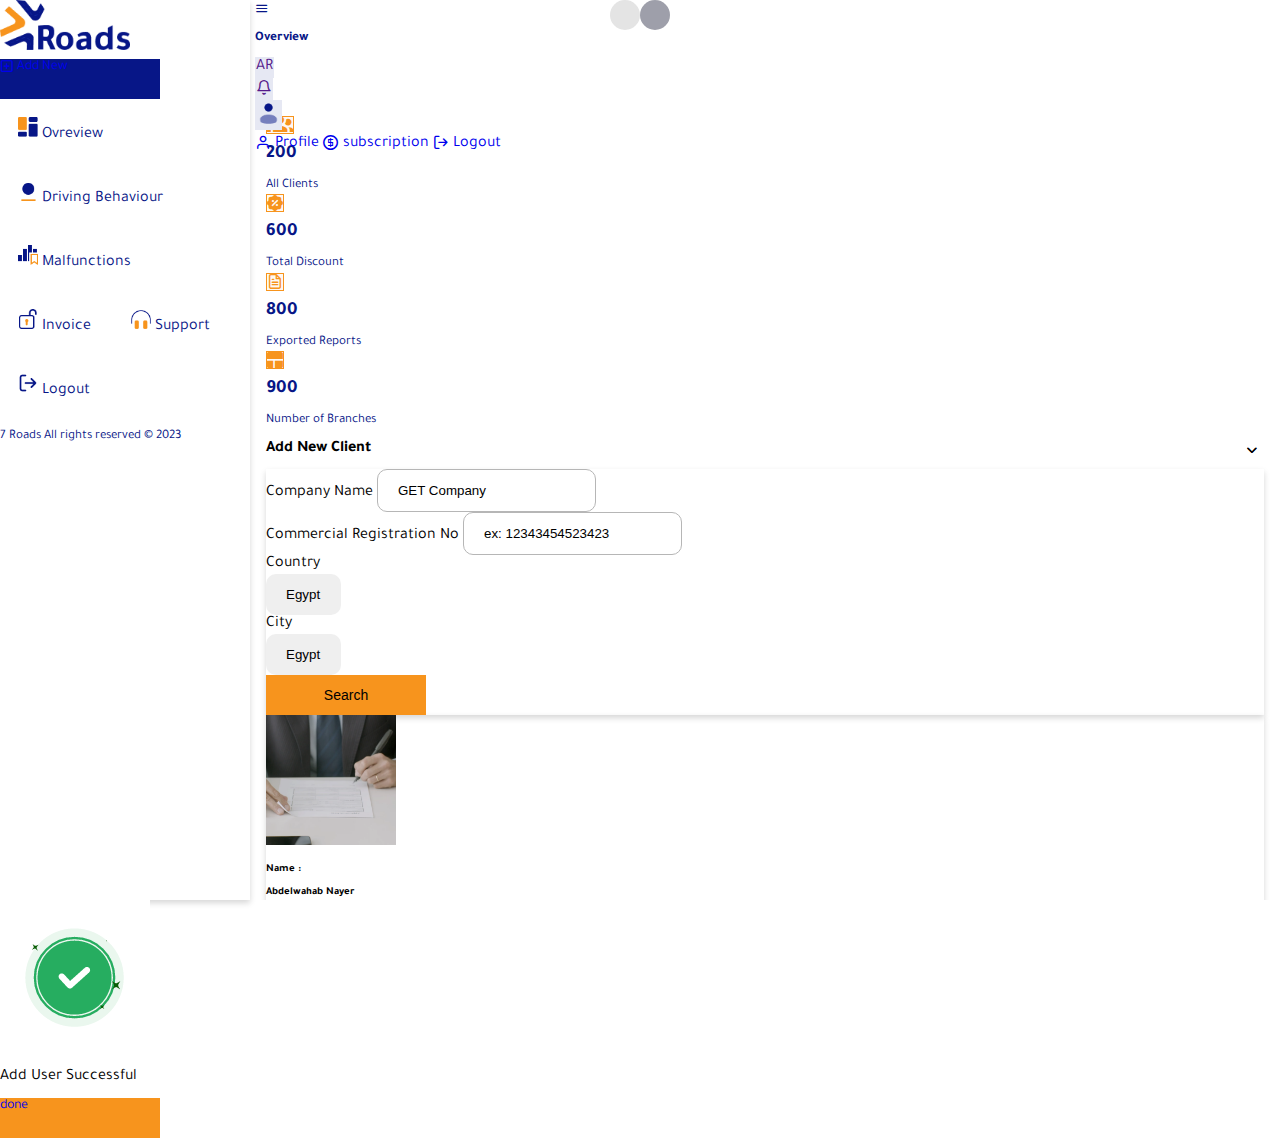
==== commit 107a4327: "fix-head" ====
--- a/addnew.html
+++ b/addnew.html
@@ -152,66 +152,68 @@
         </aside>
 
         <!-- Main Body -->
-        <main class="main-body body-board py-3">
+        <main class="main-body body-board py-0">
             <div class="container-fulid p-0 m-0">
 
-                <div class="row p-0 m-0">
-                    <div class="col-md-3 col-xs-12">
-                        <div class="border py-3 px-3 my-2 block-sec">
-                            <div class="d-flex align-items-center">
-                                <div class="icon-sec">
-                                    <span class="borderSecondColor d-flex rounded-circle align-items-center justify-content-center">
-                                        <i class="icon-users-group secondColor fs-6"></i>
-                                    </span>
-                                </div>
-                                <div class="info-sec px-3">
-                                    <h3 class="colorMain fw-bold m-0">200</h3>
-                                    <span class="small-font-13 fw-bold colorMain">All Clients</span>
-                                </div>
-                            </div>
-                        </div>
-                    </div>
-                    <div class="col-md-3 col-xs-12">
-                        <div class="border py-3 px-3 my-2 block-sec">
-                            <div class="d-flex align-items-center">
-                                <div class="icon-sec">
-                                    <span class="borderSecondColor d-flex rounded-circle align-items-center justify-content-center">
-                                        <i class="icon-discount-fill secondColor fs-4"></i>
-                                    </span>
-                                </div>
-                                <div class="info-sec px-3">
-                                    <h3 class="colorMain fw-bold m-0">600</h3>
-                                    <span class="small-font-13 fw-bold colorMain">Total Discount</span>
-                                </div>
-                            </div>
-                        </div>
-                    </div>
-                    <div class="col-md-3 col-xs-12">
-                        <div class="border py-3 px-3 my-2 block-sec">
-                            <div class="d-flex align-items-center">
-                                <div class="icon-sec">
-                                    <span class="borderSecondColor d-flex rounded-circle align-items-center justify-content-center">
-                                        <i class="icon-file-text secondColor fs-4"></i>
-                                    </span>
-                                </div>
-                                <div class="info-sec px-3">
-                                    <h3 class="colorMain fw-bold m-0">800</h3>
-                                    <span class="small-font-13 fw-bold colorMain">Exported Reports</span>
-                                </div>
-                            </div>
-                        </div>
-                    </div>
-                    <div class="col-md-3 col-xs-12">
-                        <div class="border py-3 px-3 my-2 block-sec">
-                            <div class="d-flex align-items-center">
-                                <div class="icon-sec">
-                                    <span class="borderSecondColor d-flex rounded-circle align-items-center justify-content-center">
-                                        <i class="icon-team-dashboard secondColor fs-5"></i>
-                                    </span>
-                                </div>
-                                <div class="info-sec px-3">
-                                    <h3 class="colorMain fw-bold m-0">900</h3>
-                                    <span class="small-font-13 fw-bold colorMain">Number of Branches</span>
+                <div class="position-sticky top-0 bg-white">
+                    <div class="row p-0 m-0">
+                        <div class="col-md-3 col-xs-12">
+                            <div class="border py-3 px-3 my-2 block-sec">
+                                <div class="d-flex align-items-center">
+                                    <div class="icon-sec">
+                                        <span class="borderSecondColor d-flex rounded-circle align-items-center justify-content-center">
+                                            <i class="icon-users-group secondColor fs-6"></i>
+                                        </span>
+                                    </div>
+                                    <div class="info-sec px-3">
+                                        <h3 class="colorMain fw-bold m-0">200</h3>
+                                        <span class="small-font-13 fw-bold colorMain">All Clients</span>
+                                    </div>
+                                </div>
+                            </div>
+                        </div>
+                        <div class="col-md-3 col-xs-12">
+                            <div class="border py-3 px-3 my-2 block-sec">
+                                <div class="d-flex align-items-center">
+                                    <div class="icon-sec">
+                                        <span class="borderSecondColor d-flex rounded-circle align-items-center justify-content-center">
+                                            <i class="icon-discount-fill secondColor fs-4"></i>
+                                        </span>
+                                    </div>
+                                    <div class="info-sec px-3">
+                                        <h3 class="colorMain fw-bold m-0">600</h3>
+                                        <span class="small-font-13 fw-bold colorMain">Total Discount</span>
+                                    </div>
+                                </div>
+                            </div>
+                        </div>
+                        <div class="col-md-3 col-xs-12">
+                            <div class="border py-3 px-3 my-2 block-sec">
+                                <div class="d-flex align-items-center">
+                                    <div class="icon-sec">
+                                        <span class="borderSecondColor d-flex rounded-circle align-items-center justify-content-center">
+                                            <i class="icon-file-text secondColor fs-4"></i>
+                                        </span>
+                                    </div>
+                                    <div class="info-sec px-3">
+                                        <h3 class="colorMain fw-bold m-0">800</h3>
+                                        <span class="small-font-13 fw-bold colorMain">Exported Reports</span>
+                                    </div>
+                                </div>
+                            </div>
+                        </div>
+                        <div class="col-md-3 col-xs-12">
+                            <div class="border py-3 px-3 my-2 block-sec">
+                                <div class="d-flex align-items-center">
+                                    <div class="icon-sec">
+                                        <span class="borderSecondColor d-flex rounded-circle align-items-center justify-content-center">
+                                            <i class="icon-team-dashboard secondColor fs-5"></i>
+                                        </span>
+                                    </div>
+                                    <div class="info-sec px-3">
+                                        <h3 class="colorMain fw-bold m-0">900</h3>
+                                        <span class="small-font-13 fw-bold colorMain">Number of Branches</span>
+                                    </div>
                                 </div>
                             </div>
                         </div>
--- a/style/main.css
+++ b/style/main.css
@@ -598,6 +598,10 @@
   overflow-y: auto;
 }
 
+.position-sticky {
+  z-index: 99;
+}
+
 .outline {
   outline: none !important;
   box-shadow: none !important;
@@ -796,7 +800,16 @@
   color: #000;
 }
 
-.pagination ul li a {
+.box-pagination {
+  position: fixed;
+  top: initial;
+  bottom: 0;
+  right: 0;
+  left: initial;
+  transform: initial;
+  margin: auto;
+}
+.box-pagination .pagination ul li a {
   width: 35px;
   height: 35px;
   border-radius: 6px;
@@ -962,6 +975,22 @@
   margin: auto;
   max-width: 85%;
   z-index: 6;
+}
+.body-home .down-in {
+  font-size: 50px;
+  animation-name: my-animation;
+  animation-duration: 1s;
+  animation-direction: alternate;
+  animation-iteration-count: infinite;
+  animation-timing-function: linear;
+}
+@keyframes my-animation {
+  from {
+    transform: translateY(10px);
+  }
+  to {
+    transform: translateY(20px);
+  }
 }
 
 @media (max-width: 1000px) {
@@ -975,13 +1004,35 @@
   .bg-auth .img-auth, .bg-auth img {
     display: none;
   }
-  .bg-auth .row, .bg-auth .col-md-7, .bg-auth .w-75, .bg-auth .w-50 {
+  .row, .col-md-7, .w-75, .w-50, .date-input, .date-input input {
     width: 100% !important;
   }
 }
 @media (max-width: 767px) {
   .btn-fade-nav {
     display: none;
+  }
+  .px-5 {
+    padding-right: 10px !important;
+    padding-left: 10px !important;
+  }
+  .flex-col {
+    flex-direction: column;
+  }
+  .body-home .head-poster {
+    height: 400px;
+  }
+  .body-home .head-poster img {
+    height: 400px;
+  }
+  .body-home .head-poster .info-head-poster {
+    max-width: 100%;
+  }
+  .body-home .head-poster .info-head-poster h1 {
+    font-size: 30px;
+  }
+  .body-home .join-us img:first-child {
+    height: 350px;
   }
 }
 html[dir=ltr] body {
